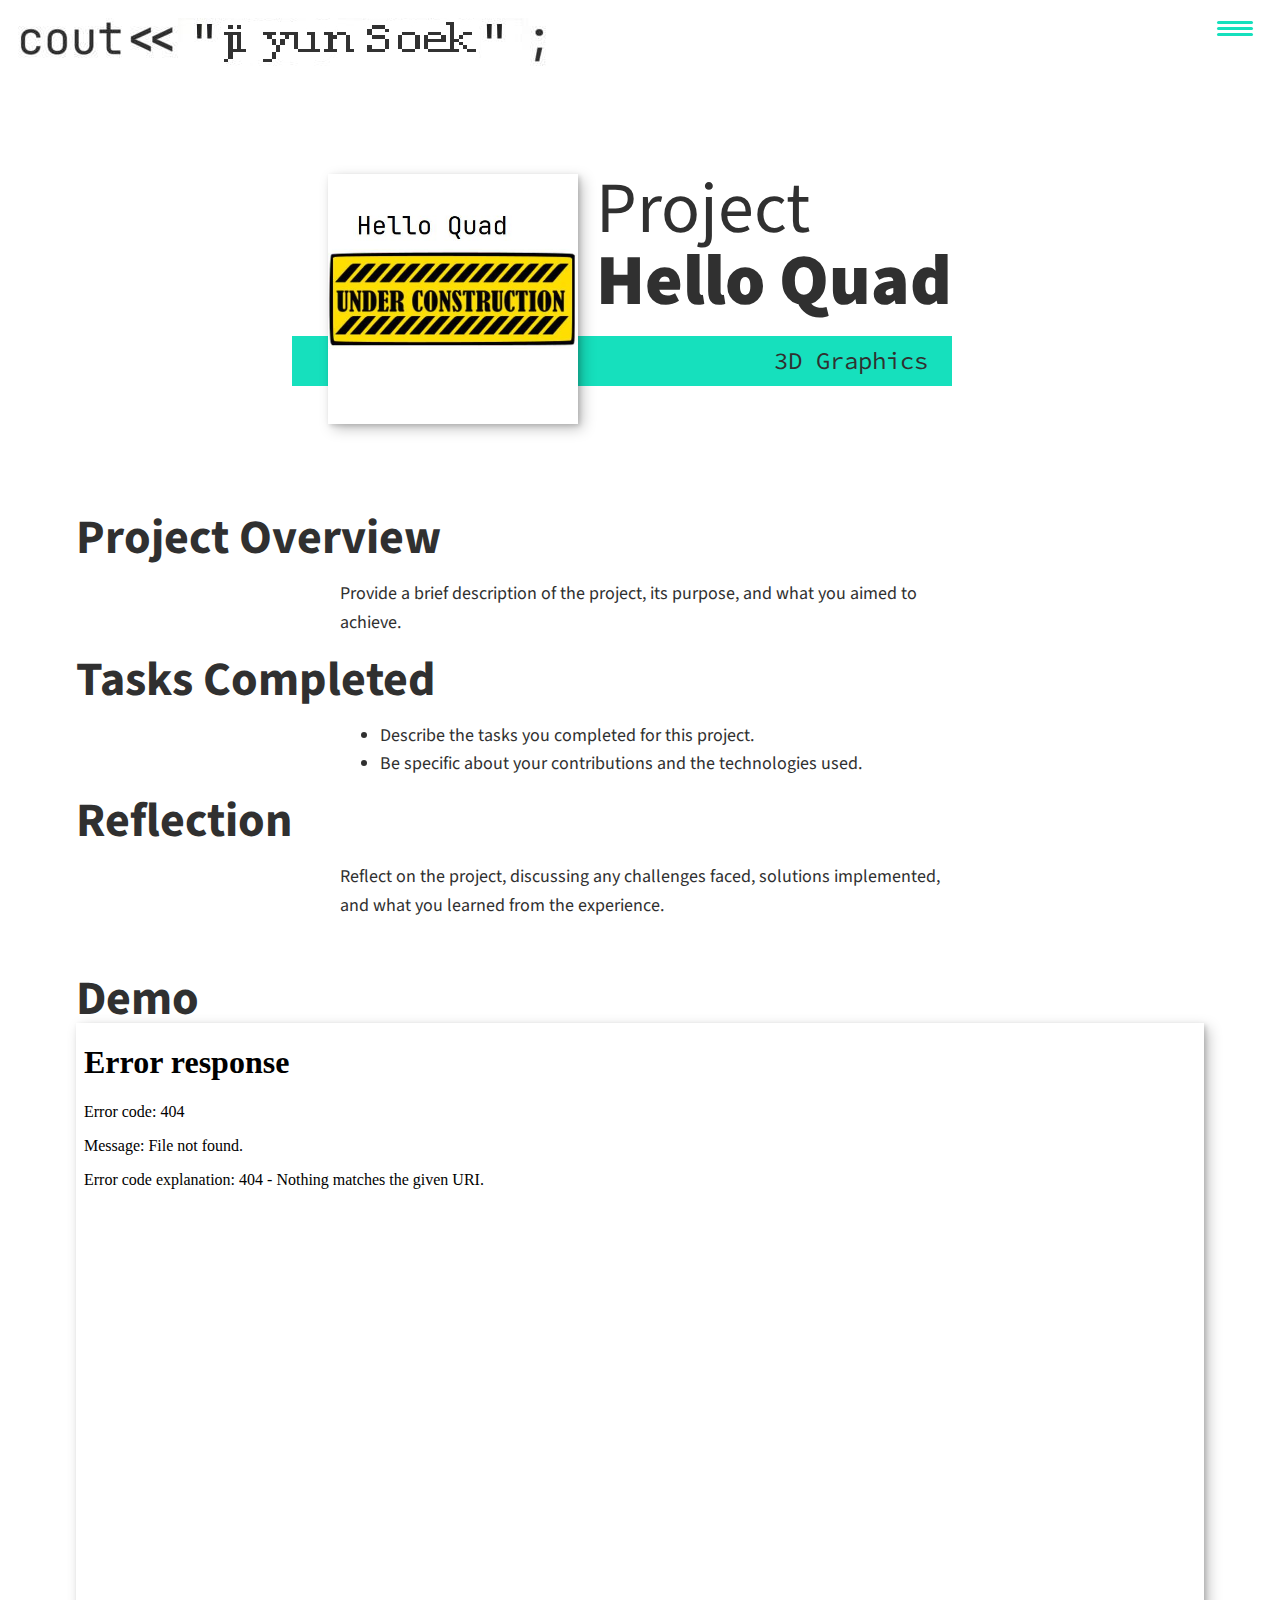
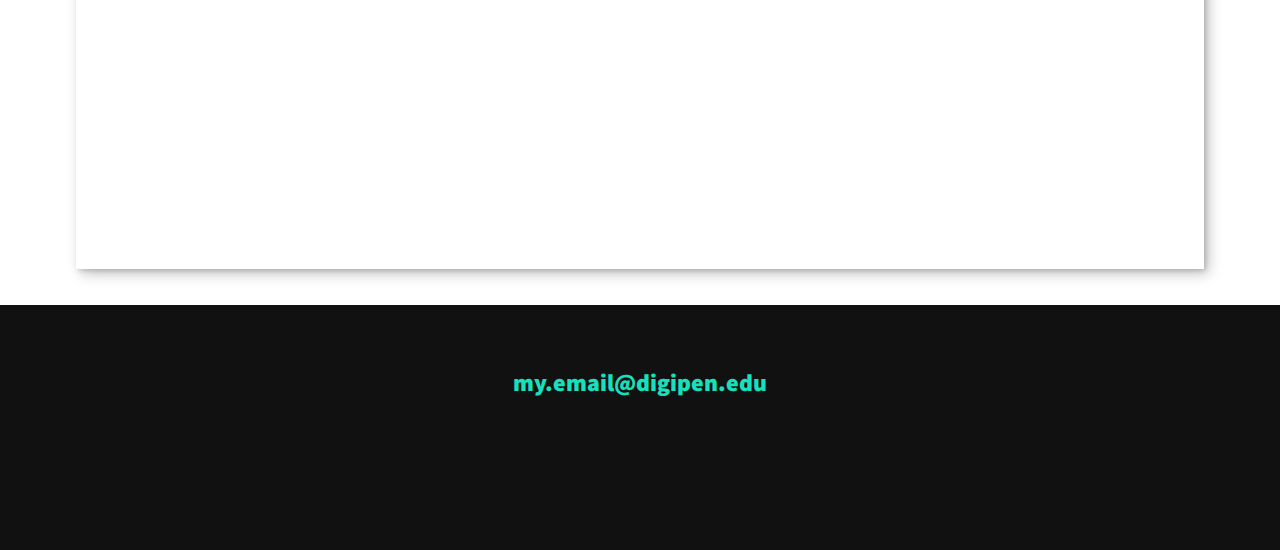
==== portfolio/01_hello.html @ 8b6457f0 "." ====
<!-- https://youtu.be/_xkSvufmjEs?si=mh-MXT2ZdUasYAYn&t=3416 -->
<!-- adobe.ly/2GAgF93 -->
<!-- https://scrimba.com/build-and-deploy-your-portfolio-c012 -->
<!DOCTYPE html>
<html lang="en">

<head>
    <meta charset="UTF-8">
    <link rel="icon" type="image/svg+xml" href="../img/jy_face.jpg">

    <!-- Help auto scale for desktop & mobile -->
    <meta name="viewport" content="width=device-width, initial-scale=1.0">
    <title>STUDENT Jiyun SeokWebsite</title>

    <!-- Normalize the difference across browsers  https://necolas.github.io/normalize.css/ -->
    <link rel="stylesheet" href="../external/normalize.css">

    <link rel="stylesheet" href="https://cdnjs.cloudflare.com/ajax/libs/font-awesome/5.11.2/css/all.css"
        integrity="sha256-46qynGAkLSFpVbEBog43gvNhfrOj+BmwXdxFgVK/Kvc=" crossorigin="anonymous" />

    <!-- https://fonts.google.com/selection/embed -->
    <link rel="preconnect" href="https://fonts.googleapis.com">
    <link rel="preconnect" href="https://fonts.gstatic.com" crossorigin>
    <link
        href="https://fonts.googleapis.com/css2?family=Source+Code+Pro:ital,wght@0,200..900;1,200..900&family=Source+Sans+3:ital,wght@0,200..900;1,200..900&display=swap"
        rel="stylesheet">

    <link rel="stylesheet" href="../css/style.css">
</head>

<body>
    <header>
        <div class="logo">
            <!-- alt text can be blank since the logo is purely decorative and putting something like logo isn't actually helpful -->
            <img src="../img/cout.jpg" alt="">
        </div>
        <button class="nav-toggle" aria-label="toggle navigation">
            <span class="hamburger"></span>
        </button>
        <nav class="nav">
            <ul class="nav__list">
                <li class="nav__item">
                    <a href="../index.html" class="nav__link">Home</a>
                </li>
                <li class="nav__item">
                    <a href="../index.html#skills" class="nav__link">Skills</a>
                </li>
                <li class="nav__item">
                    <a href="../index.html#about" class="nav__link">About Me</a>
                </li>
                <li class="nav__item">
                    <a href="../index.html#projects" class="nav__link">Projects</a>
                </li>
                <li class="nav__item">
                    <a href="../index.html#resume" class="nav__link">Resume</a>
                </li>
            </ul>
        </nav>
    </header>

    <!-- Introduction -->
    <section class="intro">
        <h1 class="section__title section__title--intro">
            Project <strong>Hello Quad</strong>
        </h1>
        <p class="section__subtitle section__subtitle--intro">3D Graphics</p>
        <img src="../img/portfolio_thumbnails/01_hello.jpg" alt="a picture of this portfolio item" class="intro__img">
    </section>

    <div class="portfolio-item-individual">
        <h2>Project Overview</h2>
        <p>Provide a brief description of the project, its purpose, and what you aimed to achieve.</p>

        <h2>Tasks Completed</h2>
        <ul>
            <li>Describe the tasks you completed for this project.</li>
            <li>Be specific about your contributions and the technologies used.</li>
        </ul>

        <h2>Reflection</h2>
        <p>Reflect on the project, discussing any challenges faced, solutions implemented, and what you learned from the
            experience.</p>
    </div>

    <div class="portfolio-item-individual">
        <h2>Demo</h2>
        <!-- TODO demo the webgl version of the project -->
        <iframe id="demo" src="../webgl/D01HelloQuad/graphics_fun.html"></iframe>
    </div>


    <!-- Footer -->
    <footer class="footer">
        <a href="mailto:my.email@digipen.edu" class="footer__link">my.email@digipen.edu</a>
        <ul class="social-list">
            <li class="social-list__item">
                <a class="social-list__link" href="https://linkedin.com/in/mylinkedinid">
                    <i class="fab fa-linkedin"></i>
                </a>
            </li>
            <li class="social-list__item">
                <a class="social-list__link" href="https://github.com/mygithubid">
                    <i class="fab fa-github"></i>
                </a>
            </li>
            <!-- Want to list more? search : https://fontawesome.com/v5/search?ic=brands -->
        </ul>
    </footer>

    <script src="../js/index.js"></script>

</body>

</html>
---- css/style.css ----
/* make padding within widths rather calculating with total width? */
*,
*::before,
*::after {
  box-sizing: border-box;
}

/* Custom Properties */

:root {
  --ff-primary: "Source Sans 3", sans-serif;
  --ff-secondary: "Source Code Pro", monospace;

  --fw-reg: 1200;
  --fw-bold: 900;

  --clr-light: #ffffff;
  --clr-dark: #303030;
  --clr-accent: #16e0bd;

  --fs-h1: 3rem;
  --fs-h2: 2.25rem;
  --fs-h3: 1.25rem;
  --fs-body: 1rem;

  --bs: 0.25em 0.25em 0.75em rgba(0, 0, 0, 0.25),
    0.125em 0.125em 0.25em rgba(0, 0, 0, 0.15);
}

/* With wider screens use differnt/bigger numbers */
@media (min-width: 800px) {
  :root {
    --fs-h1: 4.5rem;
    --fs-h2: 3rem;
    --fs-h3: 1.5rem;
    --fs-body: 1.125rem;
  }
}

/* General Styles */

html {
  scroll-behavior: smooth;
}

body {
  background: var(--clr-light);
  color: var(--clr-dark);
  margin: 0;
  font-family: var(--ff-primary);
  font-size: var(--fs-body);
  line-height: 1.6;
}

section {
  padding: 5em 2em;
}

img {
  display: block;
  max-width: 100%;
}

strong {
  font-weight: var(--fw-bold);
}

:focus {
  outline: 3px solid var(--clr-accent);
  outline-offset: 3px;
}

.btn {
  display: inline-block;
  padding: 0.5em 2.5em;
  background: var(--clr-accent);
  color: var(--clr-dark);
  text-decoration: none;
  cursor: pointer;
  font-size: 0.8rem;
  text-transform: uppercase;
  letter-spacing: 2px;
  font-weight: var(--fw-bold);
  transition: transform 200ms ease-in-out;
}

.btn:hover {
  transform: scale(1.1);
}

/* Typography */

h1,
h2,
h3 {
  line-height: 1;
  margin: 0;
}

h1 {
  font-size: var(--fs-h1);
}

h2 {
  font-size: var(--fs-h2);
}

h3 {
  font-size: var(--fs-h3);
}

.section__title {
  margin-bottom: 0.25rem;
}

.section__title--intro {
  font-weight: var(--fw-reg);
}

.section__title--intro strong {
  display: block;
}

.section__subtitle {
  margin: 0;
  font-size: var(--fs-h3);
}

.section__subtitle--intro,
.section__subtitle--about {
  background: var(--clr-accent);
  padding: 0.25em 1em;
  font-family: var(--ff-secondary);
  margin-bottom: 1em;
}

.section__subtitle--projects {
  color: var(--clr-accent);
  font-weight: var(--fw-bold);
  margin-bottom: 1em;
}

/* header */
header {
  display: flex;
  justify-content: space-between;
  padding: 1em;
}
.logo {
  max-width: 528px;
}

.nav {
  position: fixed;
  background: var(--clr-dark);
  color: var(--clr-light);
  top: 0;
  bottom: 0;
  left: 0;
  right: 0;
  z-index: 100;

  transform: translateX(100%);
  transition: transform 250ms cubic-bezier(0.5, 0, 0.5, 1);
}

.nav__list {
  list-style: none;
  display: flex;
  height: 100%;
  flex-direction: column;
  justify-content: space-evenly;
  align-items: center;
  margin: 0;
  padding: 0;
}

.nav__link {
  color: inherit;
  font-weight: var(--fw-bold);
  font-size: var(--fs-h2);
  text-decoration: none;
}

.nav__link:hover {
  color: var(--clr-accent);
}

.nav-toggle {
  padding: 0.5em;
  background: transparent;
  border: 0;
  cursor: pointer;
  position: absolute;
  right: 1em;
  top: 1em;
  z-index: 1000;
}

.nav-open .nav {
  transform: translateX(0);
}

.nav-open .nav-toggle {
  position: fixed;
}

.nav-open .hamburger {
  transform: rotate(0.625turn);
}

.nav-open .hamburger::before {
  transform: rotate(90deg) translateX(-6px);
}

.nav-open .hamburger::after {
  opacity: 0;
}

.hamburger {
  display: block;
  position: relative;
}

.hamburger,
.hamburger::before,
.hamburger::after {
  background: var(--clr-accent);
  width: 2em;
  height: 3px;
  border-radius: 1em;
  transition: transform 250ms ease-in-out;
}

.hamburger::before,
.hamburger::after {
  content: "";
  position: absolute;
  left: 0;
  right: 0;
}

.hamburger::before {
  top: 6px;
}
.hamburger::after {
  bottom: 6px;
}

/* Intro Section */
.intro {
  position: relative;
  z-index: 2;
}

.intro-bg {
  position: absolute;
  top: 0;
  left: 0;
  width: 100%;
  height: 100%;
  overflow: hidden;
  z-index: -2;
}

.intro-bg iframe {
  width: 100%;
  height: 100%;
  border: none;
  position: absolute;
  top: 0;
  left: 0;
}

.intro__img {
  box-shadow: var(--bs);
}

.section__subtitle--intro {
  display: inline-block;
}

@media (min-width: 600px) {
  .intro {
    display: grid;
    width: min-content;
    margin: 0 auto;
    column-gap: 1em;
    grid-template-areas:
      "img title"
      "img subtitle";
    grid-template-columns: min-content max-content;
  }

  .intro__img {
    grid-area: img;
    min-width: 250px;
    position: relative;
    z-index: 2;
  }

  .section__subtitle--intro {
    align-self: start;
    grid-column: -1/1;
    grid-row: 2;
    text-align: right;
    position: relative;
    left: -1.5em;
    width: calc(100% + 1.5em);
  }
}

/* my services section */

.my-services {
  background-color: var(--clr-dark);
  background-image: url(../img/skills-bg.jpg);
  background-size: cover;
  background-blend-mode: overlay;
  color: var(--clr-light);
  text-align: center;
}

.section__title--services {
  color: var(--clr-accent);
  position: relative;
}

.section__title--services::after {
  content: "";
  display: block;
  width: 2em;
  height: 1px;
  margin: 0.5em auto 1em;
  background: var(--clr-light);
  opacity: 0.25;
}

.services {
  margin-bottom: 4em;
}

.service {
  max-width: 500px;
  margin: 0 auto;
}

@media (min-width: 800px) {
  .services {
    display: flex;
    max-width: 1000px;
    margin-left: auto;
    margin-right: auto;
  }

  .service + .service {
    margin-left: 2em;
  }
}

/* About Me */

.about-me {
  max-width: 1000px;
  margin: 0 auto;
}

.about-me__img {
  box-shadow: var(--bs);
}

@media (min-width: 600px) {
  .about-me {
    display: grid;
    grid-template-columns: 1fr 200px;
    grid-template-areas:
      "title img"
      "subtitle img"
      "text img";
    column-gap: 2em;
  }

  .section__title--about {
    grid-area: title;
  }

  .section__subtitle--about {
    grid-column: 1 / -1;
    grid-row: 2;
    position: relative;
    left: -1em;
    width: calc(100% + 2em);
    padding-left: 1em;
    padding-right: calc(200px + 2.5em);
  }

  .about-me__img {
    grid-area: img;
    position: relative;
    z-index: 2;
  }
}

/* Portfolio / My projects */

.my-projects {
  background-color: var(--clr-dark);
  color: var(--clr-light);
  text-align: center;
}

.portfolio {
  display: grid;
  grid-template-columns: repeat(auto-fit, minmax(300px, 1fr));
  max-width: 1200px;
  margin: 0 auto;
}

.portfolio__item {
  background: var(--clr-dark);
  overflow: hidden;
}

.portfolio__img {
  transition: transform 750ms cubic-bezier(0.5, 0, 0.5, 1), opacity 250ms linear;
}

.portfolio__item:focus {
  position: relative;
  z-index: 2;
}

.portfolio__img:hover,
.portfolio__item:focus .portfolio__img {
  transform: scale(1.2);
  opacity: 0.75;
}

/*--------------------------------------------------------------
# Resume Section
--------------------------------------------------------------*/

.section__title--resume {
  text-align: center;
}

.my-resume {
  display: flex;
  flex-direction: column;
  align-items: center;
}

.resume-section h3 {
  color: var(--clr-dark);
  text-align: center;
}

.resume-section .resume-item {
  padding: 0 0 20px 20px;
  margin-top: -18px;
  border-left: 2px solid var(--clr-accent);
  position: relative;
  max-width: 1000px;
}

.resume-section .resume-item b {
  text-transform: uppercase;
  color: color-mix(in srgb, var(--clr-accent), transparent 5%);
  position: sticky;
}

.resume-section .resume-item::before {
  content: "";
  position: absolute;
  width: 16px;
  height: 16px;
  border-radius: 50px;
  left: -9px;
  top: 0;
  background: var(--clr-light);
  border: 2px solid var(--clr-accent);
}

/* Footer */

.footer {
  background: #111;
  color: var(--clr-accent);
  text-align: center;
  padding: 2.5em 0;
  font-size: var(--fs-h3);
}

.footer a {
  color: inherit;
  text-decoration: none;
}

.footer__link {
  font-weight: var(--fw-bold);
}

.footer__link:hover,
.social-list__link:hover {
  opacity: 0.7;
}

.footer__link:hover {
  text-decoration: underline;
}

.social-list {
  list-style: none;
  display: flex;
  justify-content: center;
  margin: 2em 0 0;
  padding: 0;
}

.social-list__item {
  margin: 0 0.5em;
}

.social-list__link {
  padding: 0.5em;
}

/* individual portfolio item styles */

.portfolio-item-individual {
  padding: 0 2em 2em;
  max-width: 1200px;
  margin: 0 auto;
}

.portfolio-item-individual p,
.portfolio-item-individual ul {
  max-width: 600px;
  margin-left: auto;
  margin-right: auto;
}

.portfolio-item-individual iframe {
  box-shadow: var(--bs);
  display: block;
  max-width: 1200px;
  width: 100%;
  height: auto;
  aspect-ratio: 4 / 3; /* Maintain aspect ratio */
  margin: 0 auto; /* Centering */
  border: none;
}
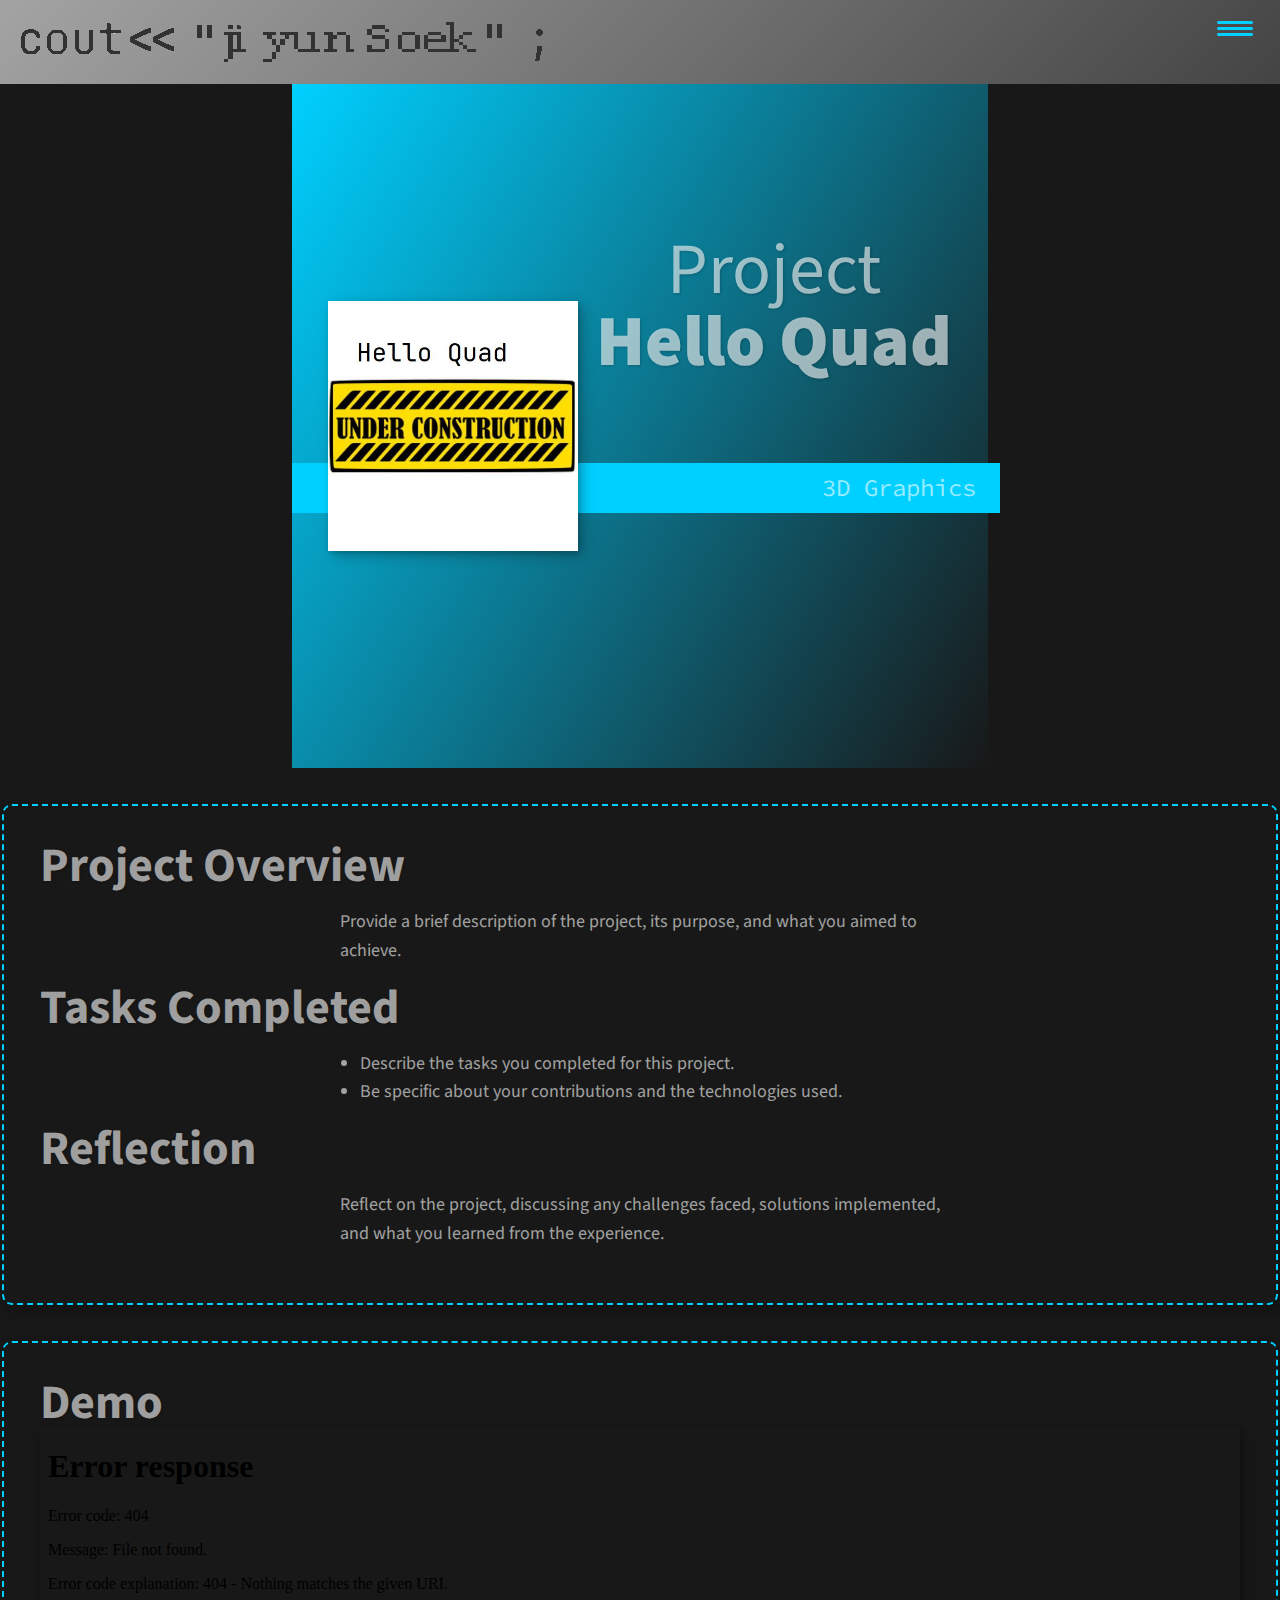
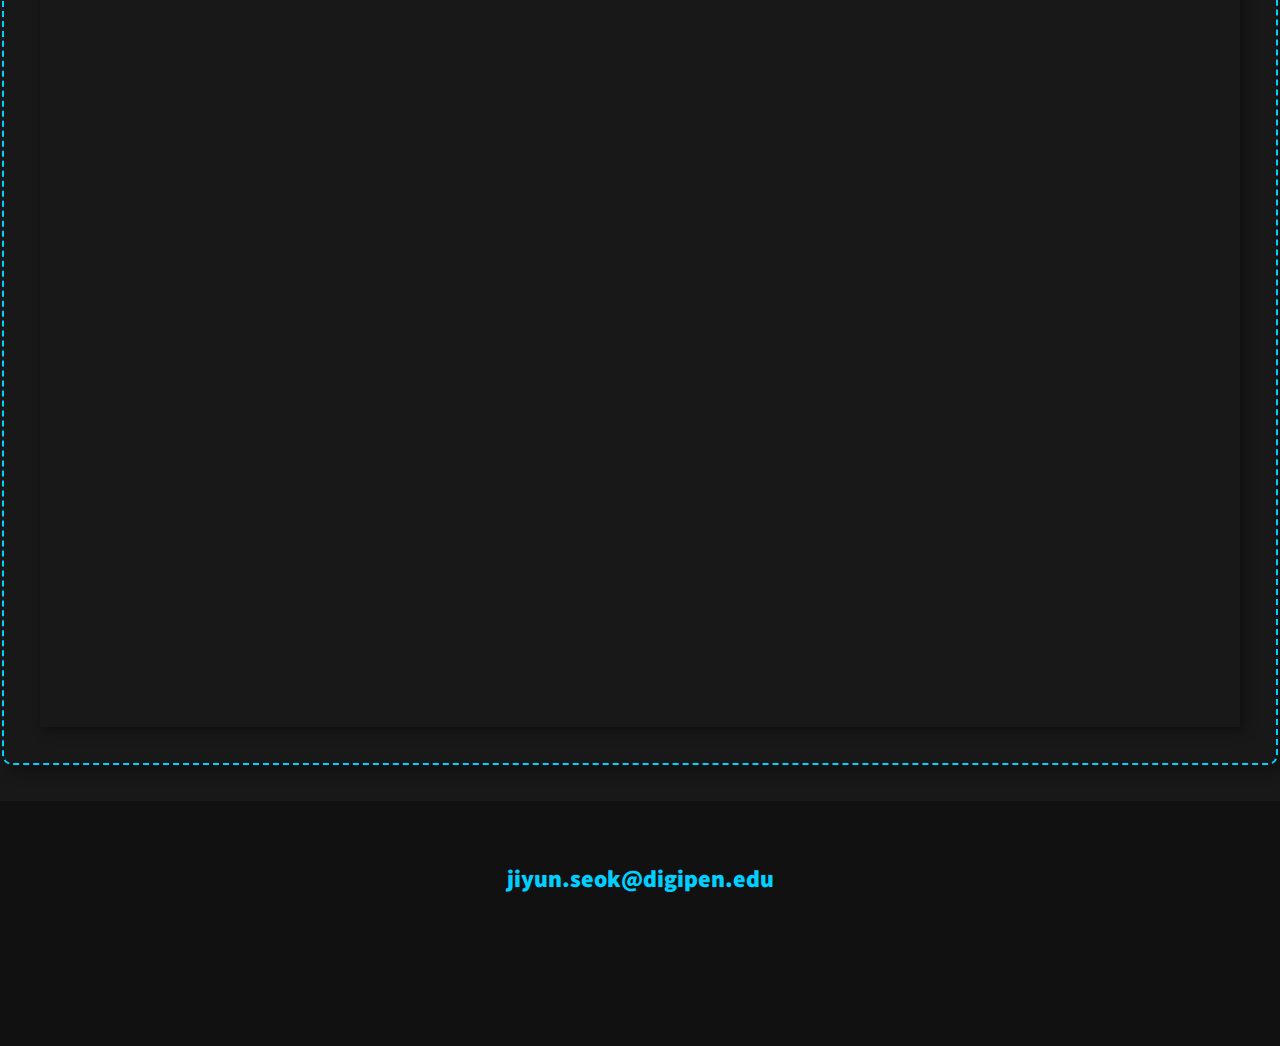
==== commit 50b577a6: "fix" ====
--- a/portfolio/01_hello.html
+++ b/portfolio/01_hello.html
@@ -32,7 +32,7 @@
     <header>
         <div class="logo">
             <!-- alt text can be blank since the logo is purely decorative and putting something like logo isn't actually helpful -->
-            <img src="../img/cout.jpg" alt="">
+            <img src="../img/cout.png" alt="">
         </div>
         <button class="nav-toggle" aria-label="toggle navigation">
             <span class="hamburger"></span>
@@ -91,15 +91,15 @@
 
     <!-- Footer -->
     <footer class="footer">
-        <a href="mailto:my.email@digipen.edu" class="footer__link">my.email@digipen.edu</a>
+        <a href="mailto:jiyun.seok@digipen.edu" class="footer__link">jiyun.seok@digipen.edu</a>
         <ul class="social-list">
             <li class="social-list__item">
-                <a class="social-list__link" href="https://linkedin.com/in/mylinkedinid">
+                <a class="social-list__link" href="https://www.linkedin.com/in/%EC%A7%80%EC%9C%A4-%EC%84%9D-25495b308/">
                     <i class="fab fa-linkedin"></i>
                 </a>
             </li>
             <li class="social-list__item">
-                <a class="social-list__link" href="https://github.com/mygithubid">
+                <a class="social-list__link" href="https://github.com/seokjiyun">
                     <i class="fab fa-github"></i>
                 </a>
             </li>
--- a/css/style.css
+++ b/css/style.css
@@ -1,12 +1,4 @@
-/* make padding within widths rather calculating with total width? */
-*,
-*::before,
-*::after {
-  box-sizing: border-box;
-}
-
 /* Custom Properties */
-
 :root {
   --ff-primary: "Source Sans 3", sans-serif;
   --ff-secondary: "Source Code Pro", monospace;
@@ -14,9 +6,9 @@
   --fw-reg: 1200;
   --fw-bold: 900;
 
-  --clr-light: #ffffff;
-  --clr-dark: #303030;
-  --clr-accent: #16e0bd;
+  --clr-light: #181818;    
+  --clr-dark:  #ffffff9a;    
+  --clr-accent: #00d0ff;   
 
   --fs-h1: 3rem;
   --fs-h2: 2.25rem;
@@ -24,10 +16,11 @@
   --fs-body: 1rem;
 
   --bs: 0.25em 0.25em 0.75em rgba(0, 0, 0, 0.25),
-    0.125em 0.125em 0.25em rgba(0, 0, 0, 0.15);
-}
-
-/* With wider screens use differnt/bigger numbers */
+        0.125em 0.125em 0.25em rgba(0, 0, 0, 0.15);
+  --ts-shadow: 1px 1px 3px rgba(0, 0, 0, 0.2);
+}
+
+/* With wider screens use different/bigger numbers */
 @media (min-width: 800px) {
   :root {
     --fs-h1: 4.5rem;
@@ -38,7 +31,6 @@
 }
 
 /* General Styles */
-
 html {
   scroll-behavior: smooth;
 }
@@ -89,12 +81,12 @@
 }
 
 /* Typography */
-
 h1,
 h2,
 h3 {
   line-height: 1;
   margin: 0;
+  text-shadow: var(--ts-shadow);
 }
 
 h1 {
@@ -145,6 +137,7 @@
   display: flex;
   justify-content: space-between;
   padding: 1em;
+  background: linear-gradient(135deg, var(--clr-dark), #444);
 }
 .logo {
   max-width: 528px;
@@ -159,7 +152,6 @@
   left: 0;
   right: 0;
   z-index: 100;
-
   transform: translateX(100%);
   transition: transform 250ms cubic-bezier(0.5, 0, 0.5, 1);
 }
@@ -247,10 +239,18 @@
   bottom: 6px;
 }
 
-/* Intro Section */
 .intro {
   position: relative;
-  z-index: 2;
+  z-index: -2;
+  background: linear-gradient(120deg, var(--clr-accent), var(--clr-light));
+  text-align: center;
+  padding: 4em 2em;
+  width: 100%;
+  min-height: 60vh;
+  display: flex;
+  flex-direction: column;
+  justify-content: center;
+  align-items: center;
 }
 
 .intro-bg {
@@ -314,7 +314,7 @@
 
 .my-services {
   background-color: var(--clr-dark);
-  background-image: url(../img/skills-bg.jpg);
+  background-image: url(../img/back.jpg);
   background-size: cover;
   background-blend-mode: overlay;
   color: var(--clr-light);
@@ -359,7 +359,6 @@
 }
 
 /* About Me */
-
 .about-me {
   max-width: 1000px;
   margin: 0 auto;
@@ -398,6 +397,7 @@
     grid-area: img;
     position: relative;
     z-index: 2;
+    top: 150px;
   }
 }
 
@@ -528,9 +528,14 @@
 /* individual portfolio item styles */
 
 .portfolio-item-individual {
-  padding: 0 2em 2em;
+  background: var(--clr-light); 
+  padding: 2em;
+  border-radius: 10px;
+  box-shadow: 0.3em 0.3em 0.8em rgba(0, 0, 0, 0.3);
   max-width: 1200px;
-  margin: 0 auto;
+  margin: 2em auto;
+  color: var(--clr-dark);
+  border: 2px dashed var(--clr-accent); 
 }
 
 .portfolio-item-individual p,
@@ -550,3 +555,20 @@
   margin: 0 auto; /* Centering */
   border: none;
 }
+.typewriter {
+  overflow: hidden;            
+  white-space: nowrap;          
+  border-right: 0.15em solid var(--clr-accent);  
+  animation: typing 3.5s steps(40, end), blink-caret 0.75s step-end infinite;
+}
+
+@keyframes typing {
+  from { width: 0; }
+  to { width: 100%; }
+}
+
+
+@keyframes blink-caret {
+  from, to { border-color: transparent; }
+  50% { border-color: var(--clr-accent); }
+}